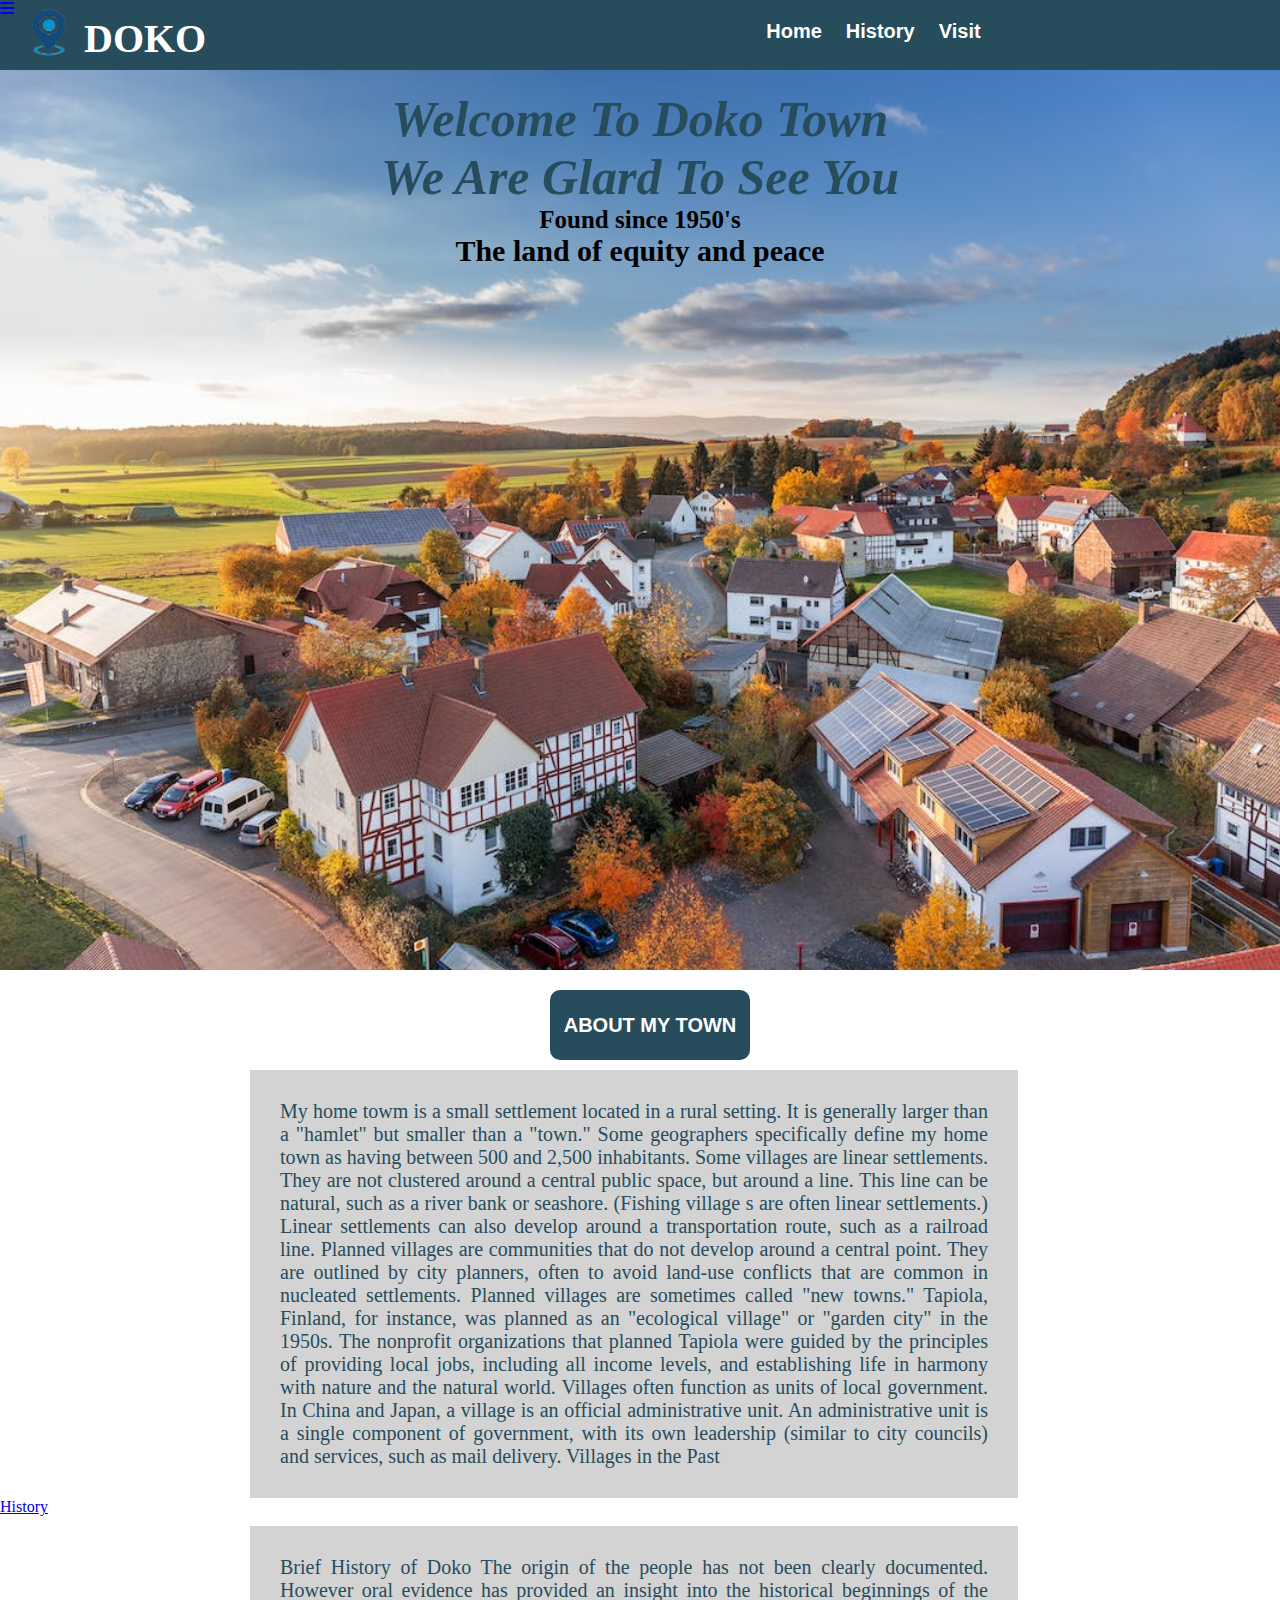
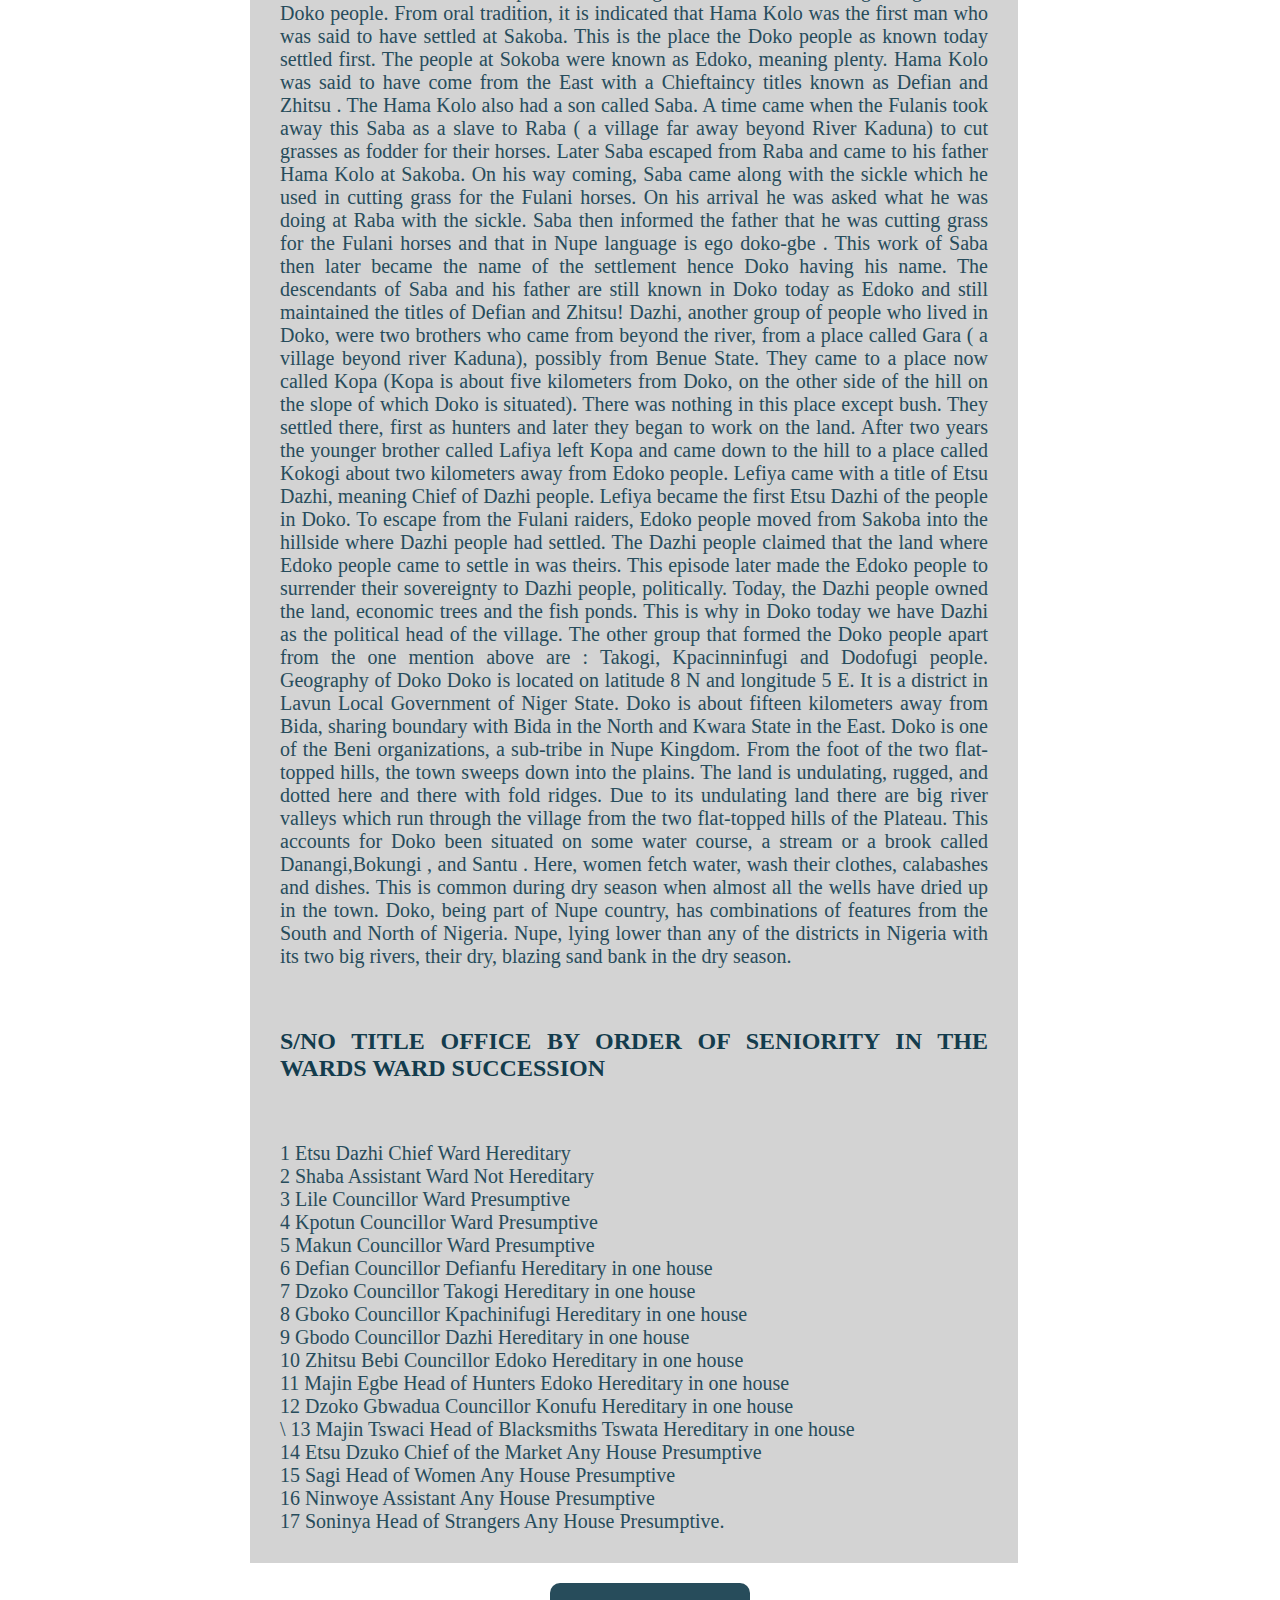
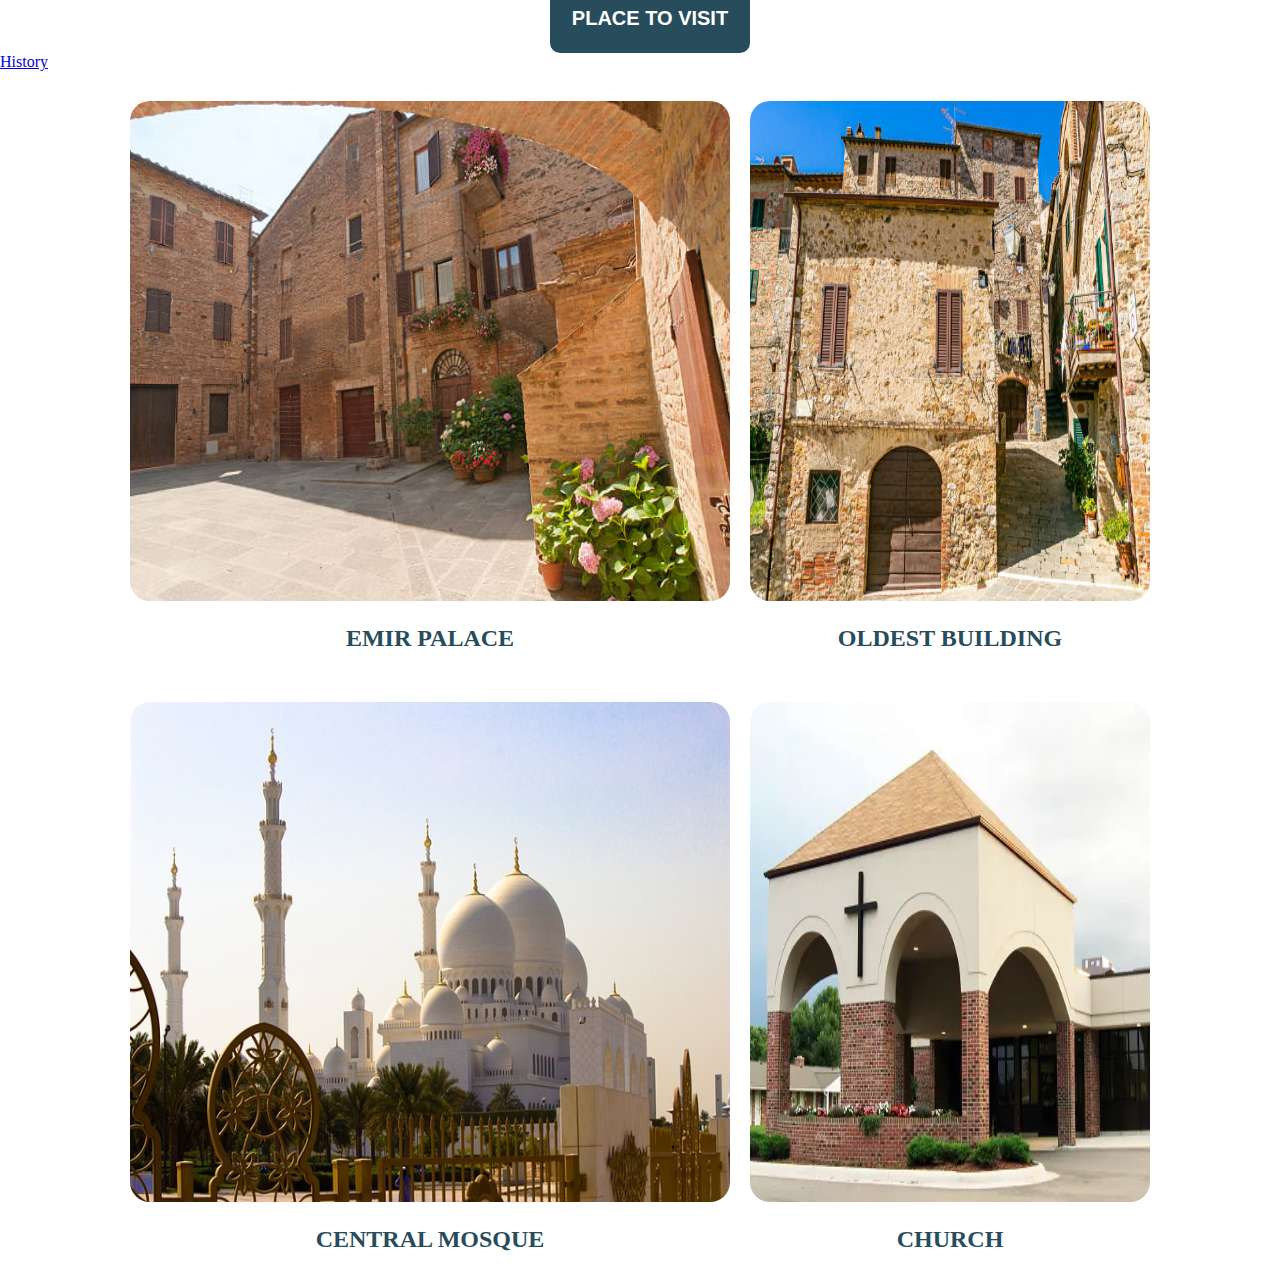
==== index.html @ baadaa21 "second commit" ====
<!DOCTYPE html>
<html lang="en">
<head>
    <meta charset="UTF-8">
    <meta http-equiv="X-UA-Compatible" content="IE=edge">
    <meta name="viewport" content="width=device-width, initial-scale=1.0">
    <title>ASSIGNMENT 315</title>
    <link rel="stylesheet" href="./css/all.min.css">
    <link rel="stylesheet" href="./css/style.css">
    <link rel="stylesheet" href="./webfonts/">
</head>
<body>
        <nav class="nav"> 
          <div class="location">
            <a href="./nav.html"><i  class="fa fa-bars"></i></a>
           <img src="./image/location-removebg-preview.png" alt="">
           <h1>DOKO</h1>
      </div>
          
          <div class="navLinks">
           <ul>
               <li><a class="active" href="index.html">Home</a></li>
               <li><a href="history.html">History</a></li>
               <li><a href="visit.html">Visit</a></li>
              
             </ul>
           </div> 
       </nav>
      
       <div class="bg">
        <h1>Welcome To Doko Town <br>
          We Are Glard To See You
        </h1>
        <p>Found since 1950's</p>
        <h3> The land of equity and peace</h3>
       </div>
       <div class="btn">
        <a href="history.html"><button>ABOUT MY TOWN</button></a>
       </div>

       <div class="about">
        <p>
          My home towm is a small settlement located in a rural setting.
           It is generally larger than a "hamlet" but smaller than a "town." 
           Some geographers specifically define my home town as having between 500 and 2,500 inhabitants.



Some villages are linear settlements. They are not clustered around a central public space,
 but around a line. This line can be natural, such as a river bank or seashore. (Fishing village
 s are often linear settlements.) Linear settlements can also develop around a transportation route,
  such as a railroad line.

Planned villages are communities that do not develop around a central point. They are outlined 
by city planners, often to avoid land-use conflicts that are common in nucleated settlements.

Planned villages are sometimes called "new towns." Tapiola, Finland, for instance, was planned as an "ecological village" or "garden city" in the 1950s. The nonprofit organizations that planned Tapiola were guided by the principles of providing local jobs, including all income levels, and establishing life in harmony with nature and the natural world.

Villages often function as units of local government. In China and Japan, a village is an official administrative unit. An administrative unit is a single component of government, with its own leadership (similar to city councils) and services, such as mail delivery.

Villages in the Past

        </p>

       </div>

       <!-- -------------------history-------------------------- -->
       <li><a class="active" href="history.html">History</a></li>
       <div class="about">
        <p>
         Brief History of Doko
 The origin of the people has not been
 clearly documented. However oral
 evidence has provided an insight into the
 historical beginnings of the Doko people.
 From oral tradition, it is indicated that
 Hama Kolo was the first man who was
 said to have settled at Sakoba. This is the
 place the Doko people as known today
 settled first. The people at Sokoba were
 known as Edoko, meaning plenty.
 Hama Kolo was said to have come from
 the East with a Chieftaincy titles known as
 Defian and Zhitsu . The Hama Kolo also
 had a son called Saba. A time came when
 the Fulanis took away this Saba as a slave
 to Raba ( a village far away beyond River
 Kaduna) to cut grasses as fodder for their
 horses. Later Saba escaped from Raba
 and came to his father Hama Kolo at
 Sakoba. On his way coming, Saba came
 along with the sickle which he used in
 cutting grass for the Fulani horses.
 On his arrival he was asked what he was
 doing at Raba with the sickle. Saba then
 informed the father that he was cutting
 grass for the Fulani horses and that in
 Nupe language is ego doko-gbe . This work
 of Saba then later became the name of the
 settlement hence Doko having his name.
 The descendants of Saba and his father
 are still known in Doko today as Edoko and
 still maintained the titles of Defian and
 Zhitsu!
 Dazhi, another group of people who lived in
 Doko, were two brothers who came from
 beyond the river, from a place called Gara
 ( a village beyond river Kaduna), possibly
 from Benue State. They came to a place
 now called Kopa (Kopa is about five
 kilometers from Doko, on the other side of
 the hill on the slope of which Doko is
 situated). There was nothing in this place
 except bush. They settled there, first as
 hunters and later they began to work on
 the land. After two years the younger
 brother called Lafiya left Kopa and came
 down to the hill to a place called Kokogi
 about two kilometers away from Edoko
 people. Lefiya came with a title of Etsu
 Dazhi, meaning Chief of Dazhi people.
 Lefiya became the first Etsu Dazhi of the
 people in Doko.
 To escape from the Fulani raiders, Edoko
 people moved from Sakoba into the hillside
 where Dazhi people had settled. The Dazhi
 people claimed that the land where Edoko
 people came to settle in was theirs. This
 episode later made the Edoko people to
 surrender their sovereignty to Dazhi
 people, politically. Today, the Dazhi
 people owned the land, economic trees
 and the fish ponds. This is why in Doko
 today we have Dazhi as the political head
 of the village. The other group that formed
 the Doko people apart from the one
 mention above are : Takogi, Kpacinninfugi
 and Dodofugi people. Geography of Doko
 Doko is located on latitude 8 N and
 longitude 5 E. It is a district in Lavun
 Local Government of Niger State. Doko is
 about fifteen kilometers away from Bida,
 sharing boundary with Bida in the North
 and Kwara State in the East.
 Doko is one of the Beni organizations, a
 sub-tribe in Nupe Kingdom. From the foot
 of the two flat-topped hills, the town
 sweeps down into the plains. The land is
 undulating, rugged, and dotted here and
 there with fold ridges. Due to its
 undulating land there are big river valleys
 which run through the village from the two
 flat-topped hills of the Plateau. This
 accounts for Doko been situated on some
 water course, a stream or a brook called
 Danangi,Bokungi , and Santu . Here, women
 fetch water, wash their clothes,
 calabashes and dishes. This is common
 during dry season when almost all the
 wells have dried up in the town.
 Doko, being part of Nupe country, has
 combinations of features from the South
 and North of Nigeria. Nupe, lying lower
 than any of the districts in Nigeria with its
 two big rivers, their dry, blazing sand bank
 in the dry season.
 </p>
 
 <h2 style="color:#133c4d ; text-align: center; padding: 30px; text-align: justify;">
   S/NO TITLE OFFICE BY ORDER OF
 SENIORITY IN THE WARDS
 WARD SUCCESSION </h2>
 <p>
 1 Etsu Dazhi Chief Ward Hereditary <br>
 2 Shaba Assistant Ward Not Hereditary <br>
 3 Lile Councillor Ward Presumptive <br>
 4 Kpotun Councillor Ward Presumptive <br>
 5 Makun Councillor Ward Presumptive <br>
 6 Defian Councillor Defianfu Hereditary in one
 house <br>
 7 Dzoko Councillor Takogi Hereditary in one
 house <br>
 8 Gboko Councillor Kpachinifugi Hereditary in one
 house <br>
 9 Gbodo Councillor Dazhi Hereditary in one house <br>
 10 Zhitsu Bebi Councillor Edoko Hereditary in one
 house <br>
 11 Majin Egbe Head of Hunters Edoko Hereditary
 in one house <br>
 12 Dzoko Gbwadua Councillor Konufu Hereditary in one house <br>\
 13 Majin Tswaci Head of Blacksmiths
 Tswata
 Hereditary in one house <br>
 14 Etsu Dzuko Chief of the Market Any House
 Presumptive <br>
 15 Sagi Head of Women Any House Presumptive <br>
 16 Ninwoye Assistant Any House Presumptive <br>
 17 Soninya Head of Strangers Any House
 Presumptive. <br>
        </p>
       </div>
       <div class="btn">
         <a href="visit.html"><button>PLACE TO VISIT</button></a>
        </div>

        <!-- ------------------visit---------------------- -->
        <li><a class="active" href="visit.html">History</a></li>

        <div class="visit-area">
          <div >
          <img class="left" src="./image/istockphoto-121988058-612x612.jpg" alt="">
          <h2>EMIR PALACE</h2>
        </div>
        <div class="place">
          <img class="right" src="./image/istockphoto-1288444886-612x612.jpg" alt="">
          <h2>OLDEST BUILDING</h2>
        </div>
         </div>
         <div class="visit-area">
          <div >
          <img  class="left" src="./image/abu-1006336_640.jpg" alt="">
          <h2> CENTRAL MOSQUE</h2>
        </div>
        <div class="place">
          <img class="right" src="./image/istockphoto-464712718-170667a (1).webp" alt="">
          <h2>CHURCH</h2>
         </div>
      
    
</body>
</html>
---- css/style.css ----
*{
    padding: 0px;
    margin: 0px;
}
.location h1{
    padding-top:15px;
    color: white;
    padding-left: -5px;
    font-size: 40px;
}
.location{
    display: flex;
}
.location img{
    width: 70px;
    height: 70px;
   /* margin-top:-17px; */

}
nav{
    display: flex; 
    background-color: #274C5B;  
}
.navLinks ul{
    color:  white;
    list-style-type: none;
    overflow: hidden;
    text-decoration: none;
    margin-left: 520px;
    margin-top: 20px;
    padding-left: 30px;
    
}
.navLinks ul li a {
   text-decoration: none;
    color: white;
    font-size: 20px;
    font-weight: bold;
    font-family: 'Roboto', sans-serif;
}
nav .navLinks ul li  {
    margin: 0 10px;
    display: inline-block;
     
 }
 .bg{
    background-image: url(../image/pexels-photo-280221.jpeg);
    width: 100%;
	height:100vh;
	background-size: cover;
    background-repeat: no-repeat;
	background-position: center;
    margin-top: 0px;
}
.btn button{
    background-color:#274C5B ;
    color: white;
    margin-left: 550px;
    margin-top: 20px;
    height: 70px;
    width: 200px;
    border-radius: 10px;
    padding: 10px;
    border: none;
    font-weight: bold;
    font-size: 20px;
}
.bg p{
    text-align: center;
    font-size: 25px;
    font-weight: bold;
}
.bg h1{
    text-align: center;
    padding-top:20px;
    color: #274C5B;
    font-size: 50px;
    font-weight: bold;
    font-style: italic;
}
.bg h3{
    text-align: center;
    /* padding-top:100px; */
    color: black;
    font-size: 30px;
    font-weight: bold;  
}
.about{
    width: 60%;
    margin: 10px 0px 0px 250px;
    background-color: lightgrey;
}
.about p{
    text-align: center;
    text-align: justify;
    padding-top: 50px;
    color: #274C5B;
    font-size: 20px;
    padding: 30px;
}
.visit-area{
    display: flex;
    padding: 30px 0px 20px 130px;
}
.place{
    margin-left: 20px;
}
/* #church{
    width: 580px;
    height: 430px;
} */
.visit-area h2{
    color: #274C5B;
    text-align: center;
    margin-top: 20px;
}
.visit-area img{
    border-radius: 20px;
}
.left{
    width: 600px;
    height: 500px;
}
.right{
    width: 400px;
    height: 500px;
}
@media screen  and (min-width:270px) and (max-width:1000px){
    nav .fa{
        font-size: 25px;
        color:   white;
        display: block;
        margin-top: 15px;
        margin-left: 5px;
        text-align: right;
    }

    .location a {
        text-decoration: none;
    }
    .nav{
        display: flex;
        justify-content: space-between;
    }
    .mobile-nav{
        display: block;
    }
    .mobile-nav .location img{ 
    width: 200px;
  
    }
    .mobile-nav .location h1{
        font-size: 20px;
        color: rgb(4, 44, 31);
       
    }
    .mobile-nav.location{
        margin: 10px 20px 0 20px;
    }
    .mobile-nav .location h1{
        color: #225c74;
        font-size: 40px;
        font-family: Arial, Helvetica, sans-serif;
    }
    .navLinks{
        display: none;
    }
   .location{
    display: flex;
    justify-content: space-between;
    /* margin: 0 10px 0 50px; */
    }
    .mobileLinks{
        display: block;
    }
    .location img{
        width: 70%;
        margin-left: 160px;
      
    }
   
.mobileLinks {
    display: block;
}

.mobileLinks {
    display: none;
}
.mobileLinks  {
    text-align: center;
    width: 100%;
    height: 100vh;
    background-color: #225c74;
    padding-top: 50px;
}
   
    .visit-area h2{
        color: #274C5B;
        text-align: left;
        margin-top: 20px;
    }

    .visit-area{
        margin-left: 5px;
       flex-direction: column;
        padding: 30px 0px 20px 35px;
    }
    .place{
        margin-left: 0px;
    }
    .left{
        width: 300px;
        height: 300px;
    }
    .right{
        width: 300px;
        height:300px;
        padding-top: 30px;
    }
    .bg{
        background-image: url(../image/pexels-photo-280221.jpeg);
        width: 100%;
        height:50vh;
        background-size: cover;
        background-repeat: no-repeat;
        background-position: center;
        /* margin-top: -50px; */
    }
    .bg h1{
        text-align: center;
        padding-top:20px;
        color: #274C5B;
        font-size: 30px;
        font-weight: bold;
        font-style: italic;
    }
    .bg h3{
        text-align: center;
        /* padding-top:100px; */
        color: black;
        font-size: 25px;
        font-weight: bold;  
    }
    .about p{
        padding-top: 10px;
        color: #274C5B;
        font-size: 15px;
        padding: 30px;
    }
    .btn button{
        background-color:#274C5B ;
        color: white;
        margin-left: 100px;
        margin-top: 20px;
        height: 70px;
        width: 200px;
        border-radius: 10px;
        padding: 10px;
        border: none;
        font-weight: bold;
        font-size: 20px;
    }
    .about{
        width: 90%;
        margin: 10px 0px 0px 20px;
        background-color: lightgrey;
    }
    /* .right h2{
        padding-top: 20px;
    } */
}
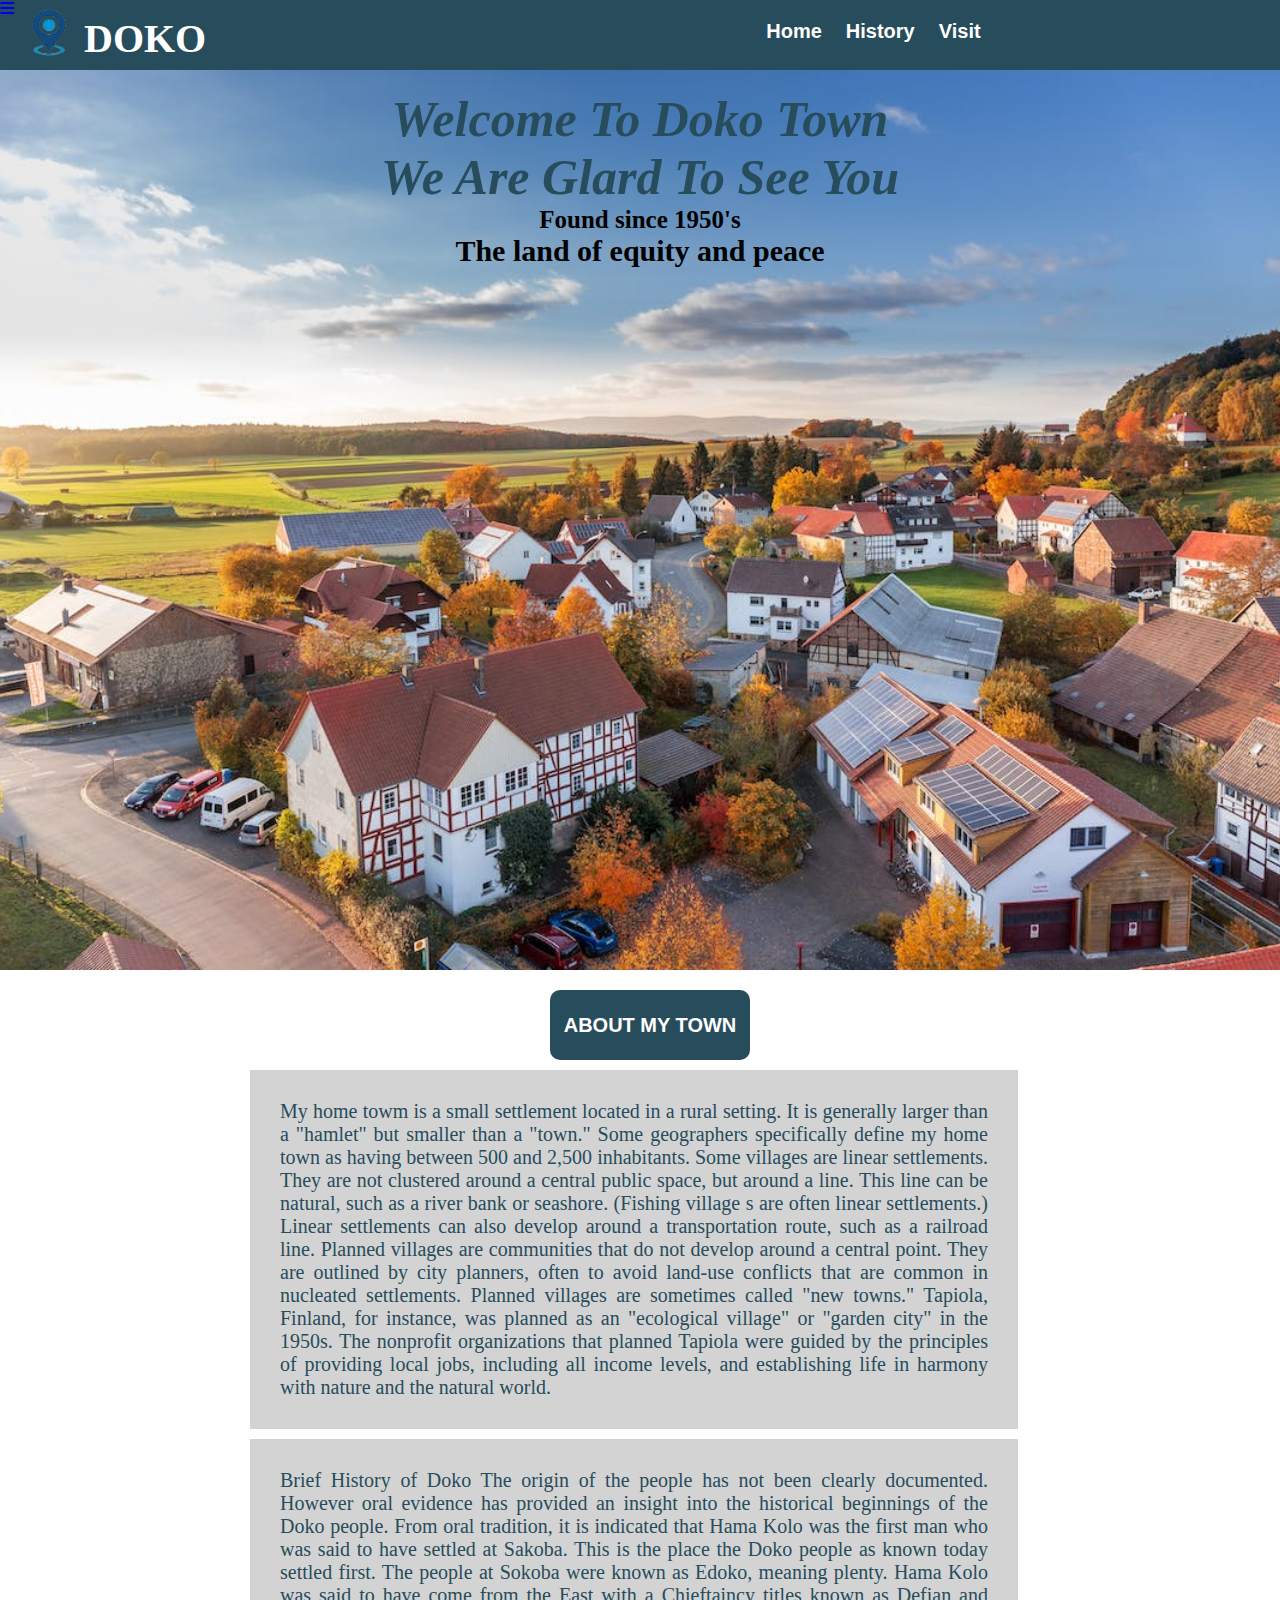
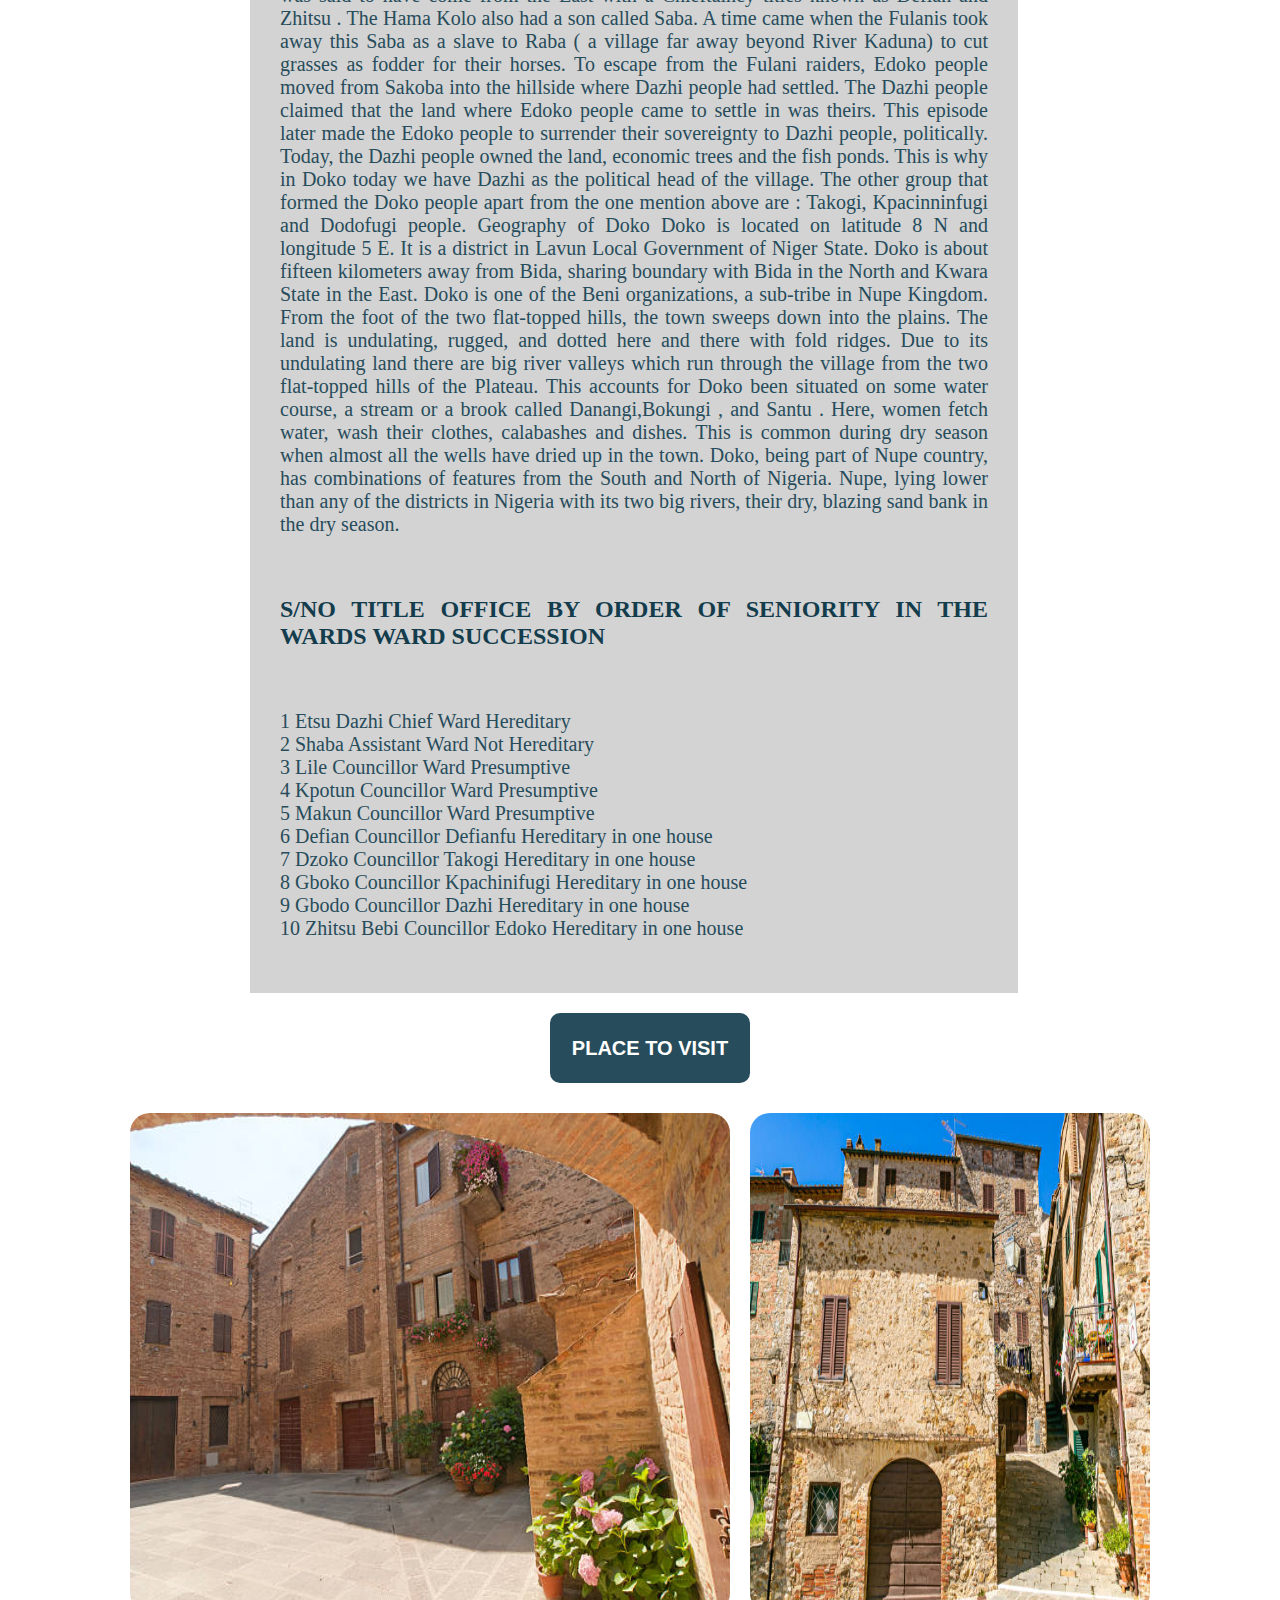
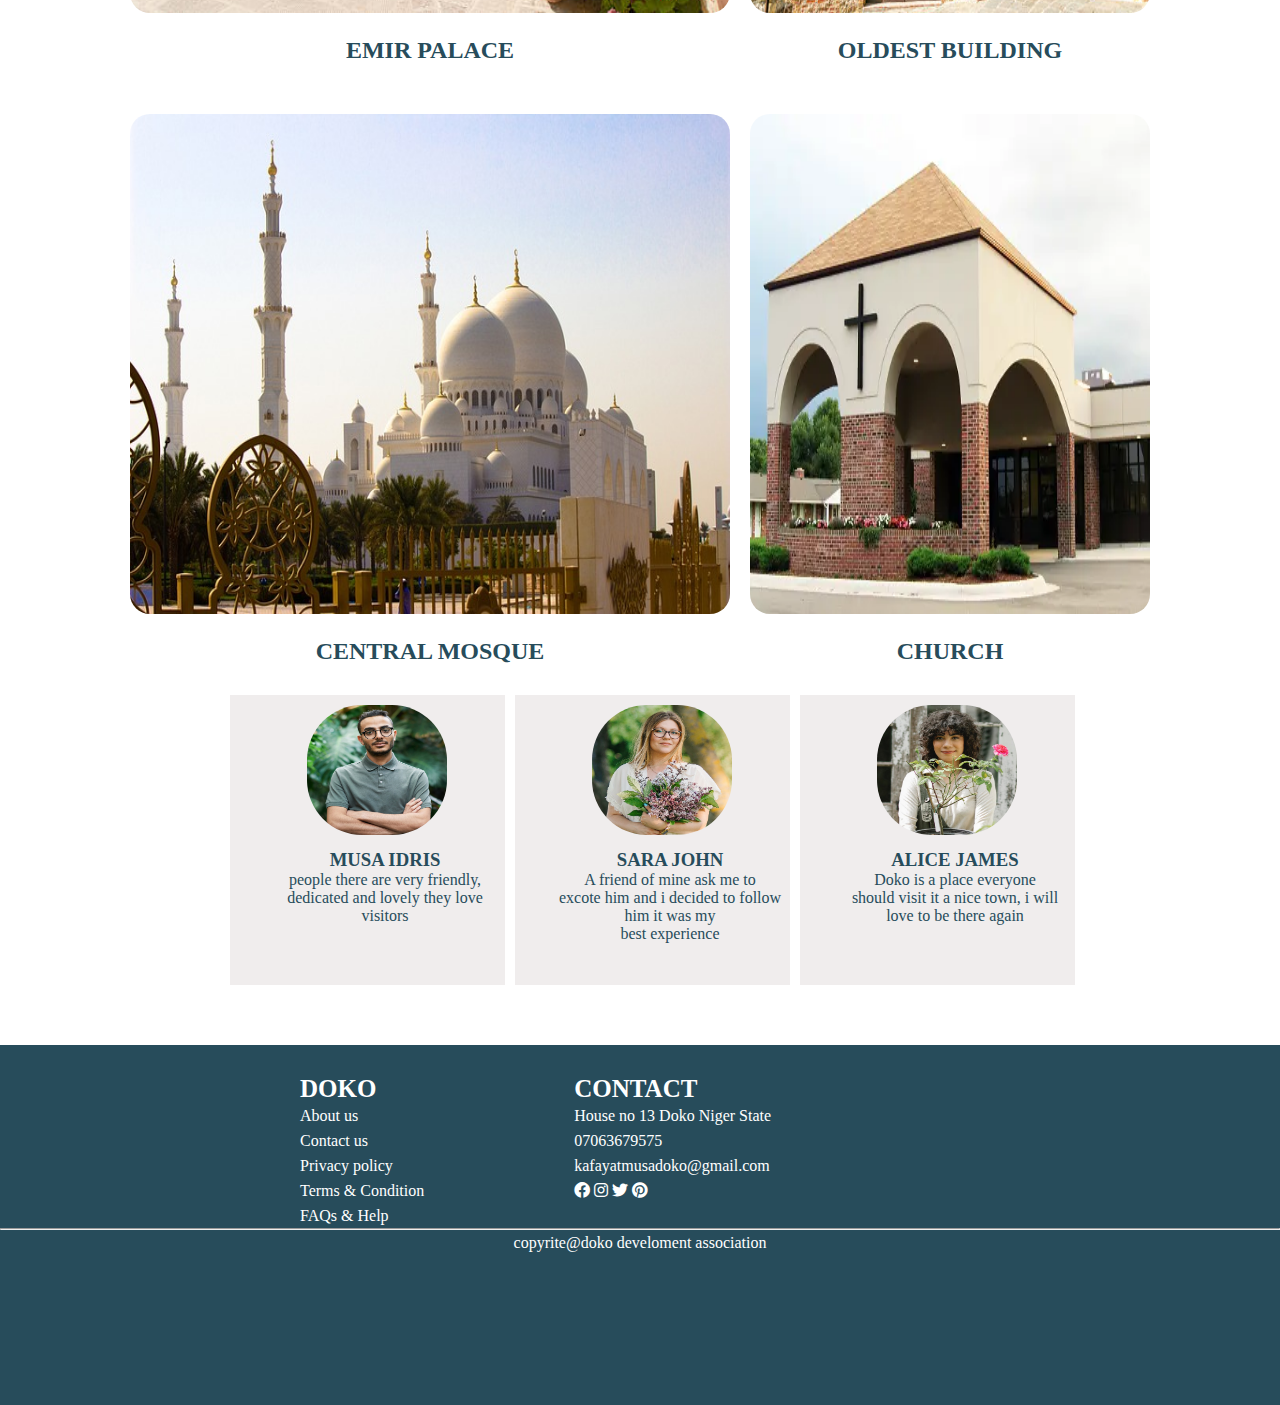
==== commit 3ed351a3: "updated" ====
--- a/index.html
+++ b/index.html
@@ -12,7 +12,7 @@
 <body>
         <nav class="nav"> 
           <div class="location">
-            <a href="./nav.html"><i  class="fa fa-bars"></i></a>
+            <a href="./nav.html"><i class="fa fa-bars"></i></a>
            <img src="./image/location-removebg-preview.png" alt="">
            <h1>DOKO</h1>
       </div>
@@ -35,7 +35,7 @@
         <h3> The land of equity and peace</h3>
        </div>
        <div class="btn">
-        <a href="history.html"><button>ABOUT MY TOWN</button></a>
+        <button> <a href="history.html">ABOUT MY TOWN</a></button>
        </div>
 
        <div class="about">
@@ -54,18 +54,19 @@
 Planned villages are communities that do not develop around a central point. They are outlined 
 by city planners, often to avoid land-use conflicts that are common in nucleated settlements.
 
-Planned villages are sometimes called "new towns." Tapiola, Finland, for instance, was planned as an "ecological village" or "garden city" in the 1950s. The nonprofit organizations that planned Tapiola were guided by the principles of providing local jobs, including all income levels, and establishing life in harmony with nature and the natural world.
-
-Villages often function as units of local government. In China and Japan, a village is an official administrative unit. An administrative unit is a single component of government, with its own leadership (similar to city councils) and services, such as mail delivery.
-
-Villages in the Past
+Planned villages are sometimes called "new towns." Tapiola,
+ Finland, for instance, was planned as an 
+"ecological village" or "garden city" in the 1950s. The nonprofit
+ organizations that planned Tapiola
+ were guided by the principles of providing local jobs, including all income levels, and establishing life 
+ in harmony with nature and the natural world.
 
         </p>
 
        </div>
 
        <!-- -------------------history-------------------------- -->
-       <li><a class="active" href="history.html">History</a></li>
+     
        <div class="about">
         <p>
          Brief History of Doko
@@ -86,41 +87,7 @@
  the Fulanis took away this Saba as a slave
  to Raba ( a village far away beyond River
  Kaduna) to cut grasses as fodder for their
- horses. Later Saba escaped from Raba
- and came to his father Hama Kolo at
- Sakoba. On his way coming, Saba came
- along with the sickle which he used in
- cutting grass for the Fulani horses.
- On his arrival he was asked what he was
- doing at Raba with the sickle. Saba then
- informed the father that he was cutting
- grass for the Fulani horses and that in
- Nupe language is ego doko-gbe . This work
- of Saba then later became the name of the
- settlement hence Doko having his name.
- The descendants of Saba and his father
- are still known in Doko today as Edoko and
- still maintained the titles of Defian and
- Zhitsu!
- Dazhi, another group of people who lived in
- Doko, were two brothers who came from
- beyond the river, from a place called Gara
- ( a village beyond river Kaduna), possibly
- from Benue State. They came to a place
- now called Kopa (Kopa is about five
- kilometers from Doko, on the other side of
- the hill on the slope of which Doko is
- situated). There was nothing in this place
- except bush. They settled there, first as
- hunters and later they began to work on
- the land. After two years the younger
- brother called Lafiya left Kopa and came
- down to the hill to a place called Kokogi
- about two kilometers away from Edoko
- people. Lefiya came with a title of Etsu
- Dazhi, meaning Chief of Dazhi people.
- Lefiya became the first Etsu Dazhi of the
- people in Doko.
+ horses.
  To escape from the Fulani raiders, Edoko
  people moved from Sakoba into the hillside
  where Dazhi people had settled. The Dazhi
@@ -166,7 +133,7 @@
  in the dry season.
  </p>
  
- <h2 style="color:#133c4d ; text-align: center; padding: 30px; text-align: justify;">
+ <h2 class="list">
    S/NO TITLE OFFICE BY ORDER OF
  SENIORITY IN THE WARDS
  WARD SUCCESSION </h2>
@@ -185,26 +152,14 @@
  9 Gbodo Councillor Dazhi Hereditary in one house <br>
  10 Zhitsu Bebi Councillor Edoko Hereditary in one
  house <br>
- 11 Majin Egbe Head of Hunters Edoko Hereditary
- in one house <br>
- 12 Dzoko Gbwadua Councillor Konufu Hereditary in one house <br>\
- 13 Majin Tswaci Head of Blacksmiths
- Tswata
- Hereditary in one house <br>
- 14 Etsu Dzuko Chief of the Market Any House
- Presumptive <br>
- 15 Sagi Head of Women Any House Presumptive <br>
- 16 Ninwoye Assistant Any House Presumptive <br>
- 17 Soninya Head of Strangers Any House
- Presumptive. <br>
+<br>
         </p>
        </div>
        <div class="btn">
-         <a href="visit.html"><button>PLACE TO VISIT</button></a>
+        <button> <a href="visit.html">PLACE TO VISIT</a></button>
         </div>
 
         <!-- ------------------visit---------------------- -->
-        <li><a class="active" href="visit.html">History</a></li>
 
         <div class="visit-area">
           <div >
@@ -225,6 +180,74 @@
           <img class="right" src="./image/istockphoto-464712718-170667a (1).webp" alt="">
           <h2>CHURCH</h2>
          </div>
+         </div>
+
+          <div class="testimonial">
+        <div class="comment">
+          <img src="./image/Photo (9).jpg" alt="">
+          <h3>MUSA IDRIS</h3>
+          <P>
+           people there are very friendly,  <br>dedicated
+           and lovely they love <br> visitors
+          </P>
+      </div>
+      
+        <div class="comment1">
+          <img src="./image/Photo (10).jpg" alt="">
+          <h3>SARA JOHN</h3>
+          <P>
+           A friend of mine ask me to <br> excote him
+           and i decided to follow him  it was my <br> best experience 
+          </P>
+      </div>
+      
+        <div class="comment2">
+          <img src="./image/Photo (20).jpg" alt="">
+          <h3>ALICE JAMES</h3>
+          <P>
+            Doko is a place everyone <br>
+             should visit it a nice town, i will love to be there again 
+          </P>
+        </div>
+       </div>
+
+       <footer>
+        <div class="footer-flex">
+          <div class="condition">
+          <h3>DOKO</h3>
+          <P>
+            About us <br>
+            Contact us <br>
+            Privacy policy <br>
+            Terms & Condition <br>
+            FAQs & Help
+          </P>
+        </div>
+        <div class="contact">
+          <h3>CONTACT</h3>
+          <P>
+            House no 13 Doko Niger State <br>
+            07063679575 <br>
+            kafayatmusadoko@gmail.com <br>
+            <i class="fa-brands fa-facebook"></i>
+            <i class="fa-brands fa-instagram"></i>
+            <i class="fa-brands fa-twitter"></i>
+            <i class="fa-brands fa-pinterest"></i>
+          </P>
+        </div>
+
+        </div>
+        <hr>
+        <div class="copyrite">
+          <p>copyrite@doko develoment association</p>
+
+        </div>
+
+       </footer>
+
+
+
+         
       
     
 </body>
--- a/css/style.css
+++ b/css/style.css
@@ -44,6 +44,9 @@
     display: inline-block;
      
  }
+ /* .location a{
+    display: none;
+ } */
  .bg{
     background-image: url(../image/pexels-photo-280221.jpeg);
     width: 100%;
@@ -52,6 +55,10 @@
     background-repeat: no-repeat;
 	background-position: center;
     margin-top: 0px;
+}
+.btn button a{
+    color: white;
+    text-decoration: none;
 }
 .btn button{
     background-color:#274C5B ;
@@ -99,6 +106,12 @@
     font-size: 20px;
     padding: 30px;
 }
+.list{
+color:#133c4d;
+ text-align: center;
+  padding: 30px;
+   text-align: justify;
+}
 .visit-area{
     display: flex;
     padding: 30px 0px 20px 130px;
@@ -126,6 +139,87 @@
     width: 400px;
     height: 500px;
 }
+.testimonial{
+    display: flex;
+}
+.testimonial img{
+    width: 140px;
+    height: 130px;
+    margin-left: 37px;
+    border-radius: 55px;
+}
+.testimonial p{
+    text-align: center;
+    color: #274C5B;
+}
+/* .test-bg{
+    height: 300px;
+    width: 200px; 
+    padding-left: 450px;
+} */
+.comment{
+    height: 270px;
+    width: 230px;
+    background-color: rgb(240, 237, 237);
+    margin: 10px 0px 60px 230px;
+    padding: 10px 5px 10px 40px;
+}
+.comment1{
+    height: 270px;
+    width: 230px;
+    background-color: rgb(240, 237, 237);
+    margin: 10px 0px 60px 10px;
+    padding: 10px 5px 10px 40px;
+}
+.comment2{
+    height: 270px;
+    width: 230px;
+    background-color: rgb(240, 237, 237);
+    margin: 10px 0px 60px 10px;
+    padding: 10px 5px 10px 40px;
+}
+.testimonial h3{
+    text-align: center;
+    color: #274C5B;
+    padding-top: 10px;
+}
+footer{
+    background-color: #274C5B;
+    width: 100%;
+    height: 40vh;
+}
+footer h3{
+    color: white;
+    font-weight: bold;
+    font-size: 25px;
+}
+footer p{
+    color: white;
+    line-height: 25px;
+}
+.footer-flex{
+    display: flex;
+    margin-left: 300px;
+}
+.condition{
+    margin: 30px 0 0 0;
+}
+.contact{
+    margin:30px 0 0 150px;
+}
+.copyrite p{
+    text-align: center;
+}
+/* .comment2{
+    height: 150px;
+    width: 300px;
+    background-color: lightgray;
+    margin: 10px 0px 60px 30px;
+    padding: 10px 5px 10px 35px;
+
+}  */
+
+
 @media screen  and (min-width:270px) and (max-width:1000px){
     nav .fa{
         font-size: 25px;
@@ -136,9 +230,9 @@
         text-align: right;
     }
 
-    .location a {
+    /* .location a {
         text-decoration: none;
-    }
+    } */
     .nav{
         display: flex;
         justify-content: space-between;
@@ -204,7 +298,7 @@
     .visit-area{
         margin-left: 5px;
        flex-direction: column;
-        padding: 30px 0px 20px 35px;
+        padding: 30px 0px 20px 40px;
     }
     .place{
         margin-left: 0px;
@@ -221,7 +315,7 @@
     .bg{
         background-image: url(../image/pexels-photo-280221.jpeg);
         width: 100%;
-        height:50vh;
+        height:30vh;
         background-size: cover;
         background-repeat: no-repeat;
         background-position: center;
@@ -242,10 +336,17 @@
         font-size: 25px;
         font-weight: bold;  
     }
+    .list{
+        color:#133c4d;
+         text-align: center;
+         font-size: 15px;
+          padding: 10px 10 0px 30px;
+           text-align: justify;
+        }
     .about p{
         padding-top: 10px;
         color: #274C5B;
-        font-size: 15px;
+        font-size: 13px;
         padding: 30px;
     }
     .btn button{
@@ -266,6 +367,71 @@
         margin: 10px 0px 0px 20px;
         background-color: lightgrey;
     }
+    .testimonial{
+        flex-direction: column;
+    }
+    .testimonial img{
+        width: 140px;
+        height: 130px;
+        margin-left: 37px;
+        border-radius: 55px;
+    }
+    .testimonial p{
+        text-align: center;
+        color: #274C5B;
+    }
+    .comment{
+        height: 270px;
+        width: 230px;
+        background-color: rgb(240, 237, 237);
+        margin: 10px 0px 30px 50px;
+        padding: 10px 5px 10px 40px;
+    }
+    .comment1{
+        height: 270px;
+        width: 230px;
+        background-color: rgb(240, 237, 237);
+        margin: 10px 0px 30px 50px;
+        padding: 10px 5px 10px 40px;
+    }
+    .comment2{
+        height: 270px;
+        width: 230px;
+        background-color: rgb(240, 237, 237);
+        margin: 10px 0px 30px 50px;
+        padding: 10px 5px 10px 40px;
+    }
+    .testimonial h3{
+        text-align: center;
+        color: #274C5B;
+        padding-top: 10px;
+    }
+    footer{
+        background-color: #274C5B;
+        width: 100%;
+        height: 40vh;
+        margin-top: 10px;
+    }
+    footer h3{
+        color: white;
+    }
+    footer p{
+        color: white;
+        line-height: 25px;
+    }
+    .footer-flex{
+       flex-direction: column;
+        margin-left: 30px;
+    }
+    .condition{
+        margin: 30px 0 0 5px;
+    }
+    .contact{
+        margin:30px 0 0 5px;
+    }
+    .copyrite p{
+        text-align: center;
+    }
     /* .right h2{
         padding-top: 20px;
     } */
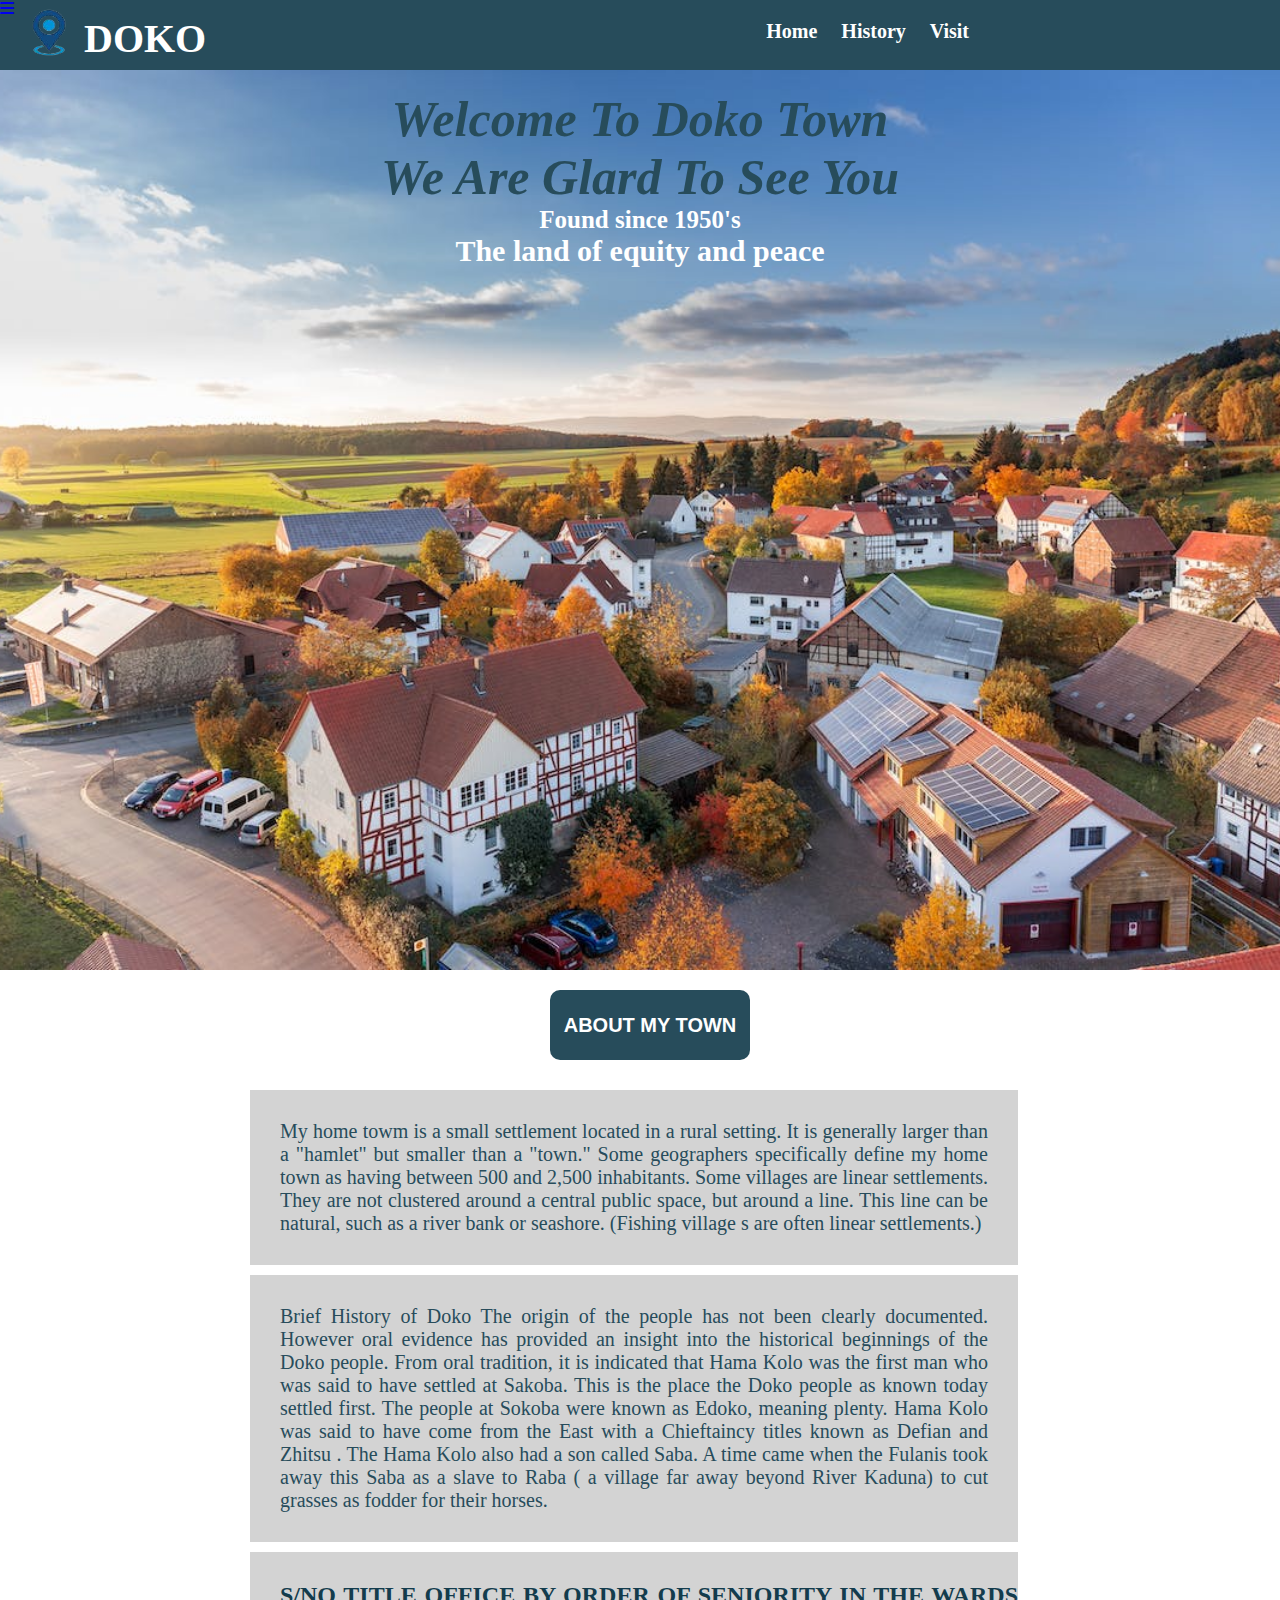
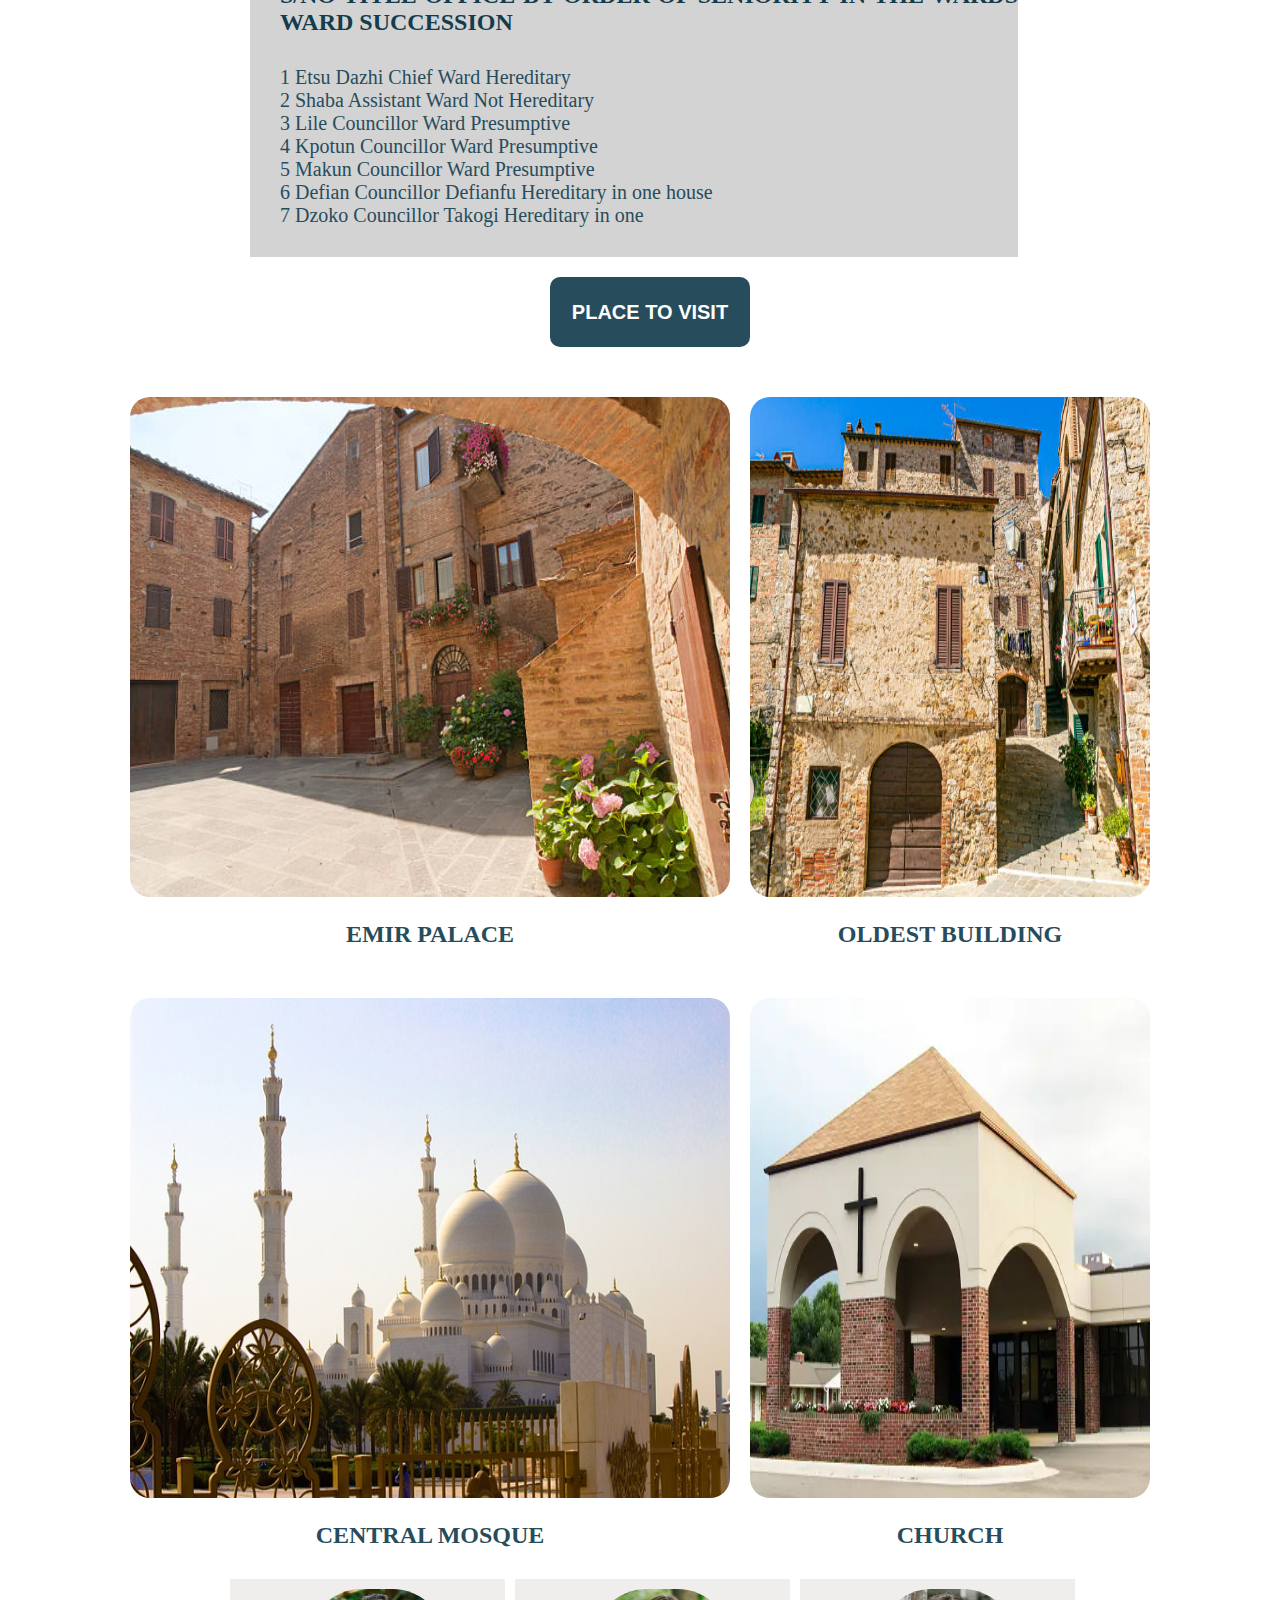
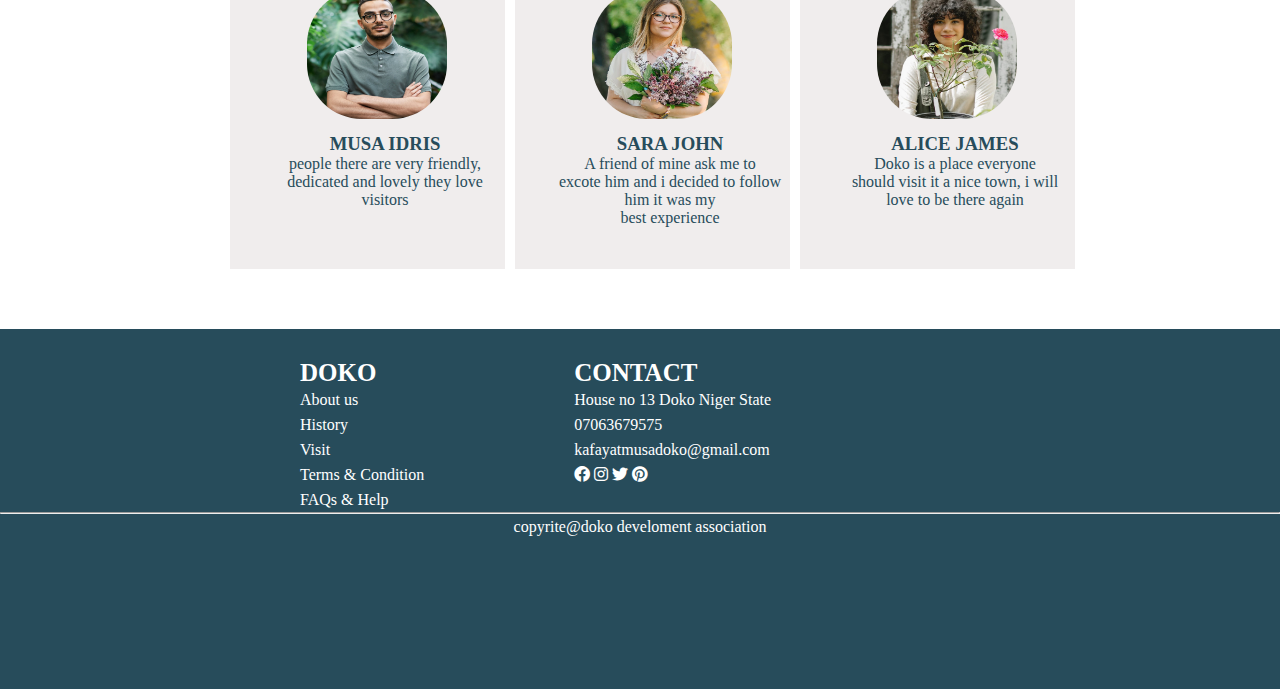
==== commit 4dbfe550: "updated" ====
--- a/index.html
+++ b/index.html
@@ -48,18 +48,8 @@
 
 Some villages are linear settlements. They are not clustered around a central public space,
  but around a line. This line can be natural, such as a river bank or seashore. (Fishing village
- s are often linear settlements.) Linear settlements can also develop around a transportation route,
-  such as a railroad line.
-
-Planned villages are communities that do not develop around a central point. They are outlined 
-by city planners, often to avoid land-use conflicts that are common in nucleated settlements.
-
-Planned villages are sometimes called "new towns." Tapiola,
- Finland, for instance, was planned as an 
-"ecological village" or "garden city" in the 1950s. The nonprofit
- organizations that planned Tapiola
- were guided by the principles of providing local jobs, including all income levels, and establishing life 
- in harmony with nature and the natural world.
+ s are often linear settlements.)
+ 
 
         </p>
 
@@ -88,50 +78,9 @@
  to Raba ( a village far away beyond River
  Kaduna) to cut grasses as fodder for their
  horses.
- To escape from the Fulani raiders, Edoko
- people moved from Sakoba into the hillside
- where Dazhi people had settled. The Dazhi
- people claimed that the land where Edoko
- people came to settle in was theirs. This
- episode later made the Edoko people to
- surrender their sovereignty to Dazhi
- people, politically. Today, the Dazhi
- people owned the land, economic trees
- and the fish ponds. This is why in Doko
- today we have Dazhi as the political head
- of the village. The other group that formed
- the Doko people apart from the one
- mention above are : Takogi, Kpacinninfugi
- and Dodofugi people. Geography of Doko
- Doko is located on latitude 8 N and
- longitude 5 E. It is a district in Lavun
- Local Government of Niger State. Doko is
- about fifteen kilometers away from Bida,
- sharing boundary with Bida in the North
- and Kwara State in the East.
- Doko is one of the Beni organizations, a
- sub-tribe in Nupe Kingdom. From the foot
- of the two flat-topped hills, the town
- sweeps down into the plains. The land is
- undulating, rugged, and dotted here and
- there with fold ridges. Due to its
- undulating land there are big river valleys
- which run through the village from the two
- flat-topped hills of the Plateau. This
- accounts for Doko been situated on some
- water course, a stream or a brook called
- Danangi,Bokungi , and Santu . Here, women
- fetch water, wash their clothes,
- calabashes and dishes. This is common
- during dry season when almost all the
- wells have dried up in the town.
- Doko, being part of Nupe country, has
- combinations of features from the South
- and North of Nigeria. Nupe, lying lower
- than any of the districts in Nigeria with its
- two big rivers, their dry, blazing sand bank
- in the dry season.
  </p>
+ </div>
+ <div class="about">
  
  <h2 class="list">
    S/NO TITLE OFFICE BY ORDER OF
@@ -146,12 +95,6 @@
  6 Defian Councillor Defianfu Hereditary in one
  house <br>
  7 Dzoko Councillor Takogi Hereditary in one
- house <br>
- 8 Gboko Councillor Kpachinifugi Hereditary in one
- house <br>
- 9 Gbodo Councillor Dazhi Hereditary in one house <br>
- 10 Zhitsu Bebi Councillor Edoko Hereditary in one
- house <br>
 <br>
         </p>
        </div>
@@ -216,9 +159,9 @@
           <div class="condition">
           <h3>DOKO</h3>
           <P>
-            About us <br>
-            Contact us <br>
-            Privacy policy <br>
+           <a href="./index.html"> About us</a> <br>
+           <a href="./history.html"> History</a> <br>
+           <a href="./visit.html"> Visit</a> <br>
             Terms & Condition <br>
             FAQs & Help
           </P>
--- a/css/style.css
+++ b/css/style.css
@@ -37,7 +37,6 @@
     color: white;
     font-size: 20px;
     font-weight: bold;
-    font-family: 'Roboto', sans-serif;
 }
 nav .navLinks ul li  {
     margin: 0 10px;
@@ -67,6 +66,7 @@
     margin-top: 20px;
     height: 70px;
     width: 200px;
+    margin-bottom: 20px;
     border-radius: 10px;
     padding: 10px;
     border: none;
@@ -77,6 +77,7 @@
     text-align: center;
     font-size: 25px;
     font-weight: bold;
+    color: white;
 }
 .bg h1{
     text-align: center;
@@ -89,7 +90,7 @@
 .bg h3{
     text-align: center;
     /* padding-top:100px; */
-    color: black;
+    color: white;
     font-size: 30px;
     font-weight: bold;  
 }
@@ -109,7 +110,7 @@
 .list{
 color:#133c4d;
  text-align: center;
-  padding: 30px;
+  padding: 30px 0 0 30px;
    text-align: justify;
 }
 .visit-area{
@@ -183,6 +184,12 @@
     color: #274C5B;
     padding-top: 10px;
 }
+ .h1{
+    color: #274C5B;
+    text-align: center;
+    font-style: italic;
+    margin-top: 20px;
+}
 footer{
     background-color: #274C5B;
     width: 100%;
@@ -210,14 +217,10 @@
 .copyrite p{
     text-align: center;
 }
-/* .comment2{
-    height: 150px;
-    width: 300px;
-    background-color: lightgray;
-    margin: 10px 0px 60px 30px;
-    padding: 10px 5px 10px 35px;
-
-}  */
+.footer-flex a{
+    color: white;
+    text-decoration: none;
+}
 
 
 @media screen  and (min-width:270px) and (max-width:1000px){
@@ -332,14 +335,14 @@
     .bg h3{
         text-align: center;
         /* padding-top:100px; */
-        color: black;
+        color: white;
         font-size: 25px;
         font-weight: bold;  
     }
     .list{
         color:#133c4d;
          text-align: center;
-         font-size: 15px;
+         font-size: 12px;
           padding: 10px 10 0px 30px;
            text-align: justify;
         }
@@ -409,7 +412,7 @@
     footer{
         background-color: #274C5B;
         width: 100%;
-        height: 40vh;
+        height: 53vh;
         margin-top: 10px;
     }
     footer h3{
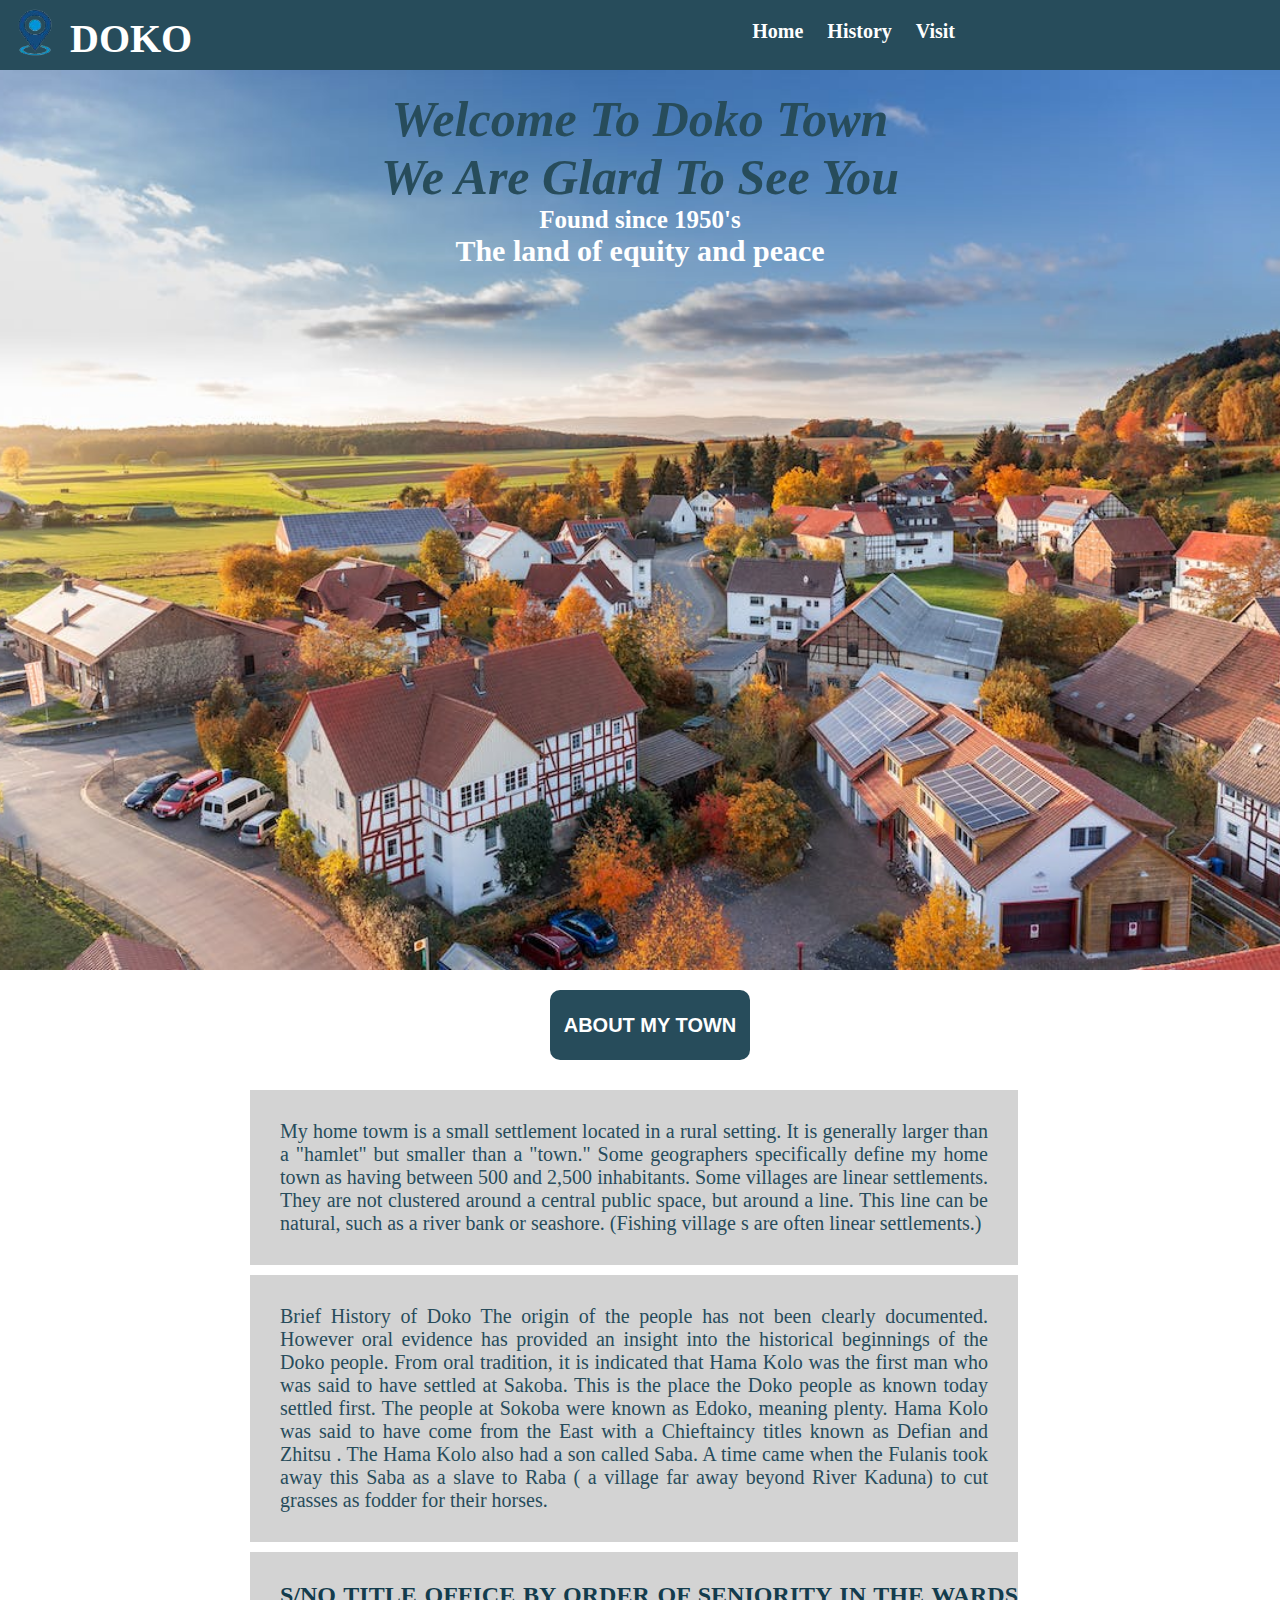
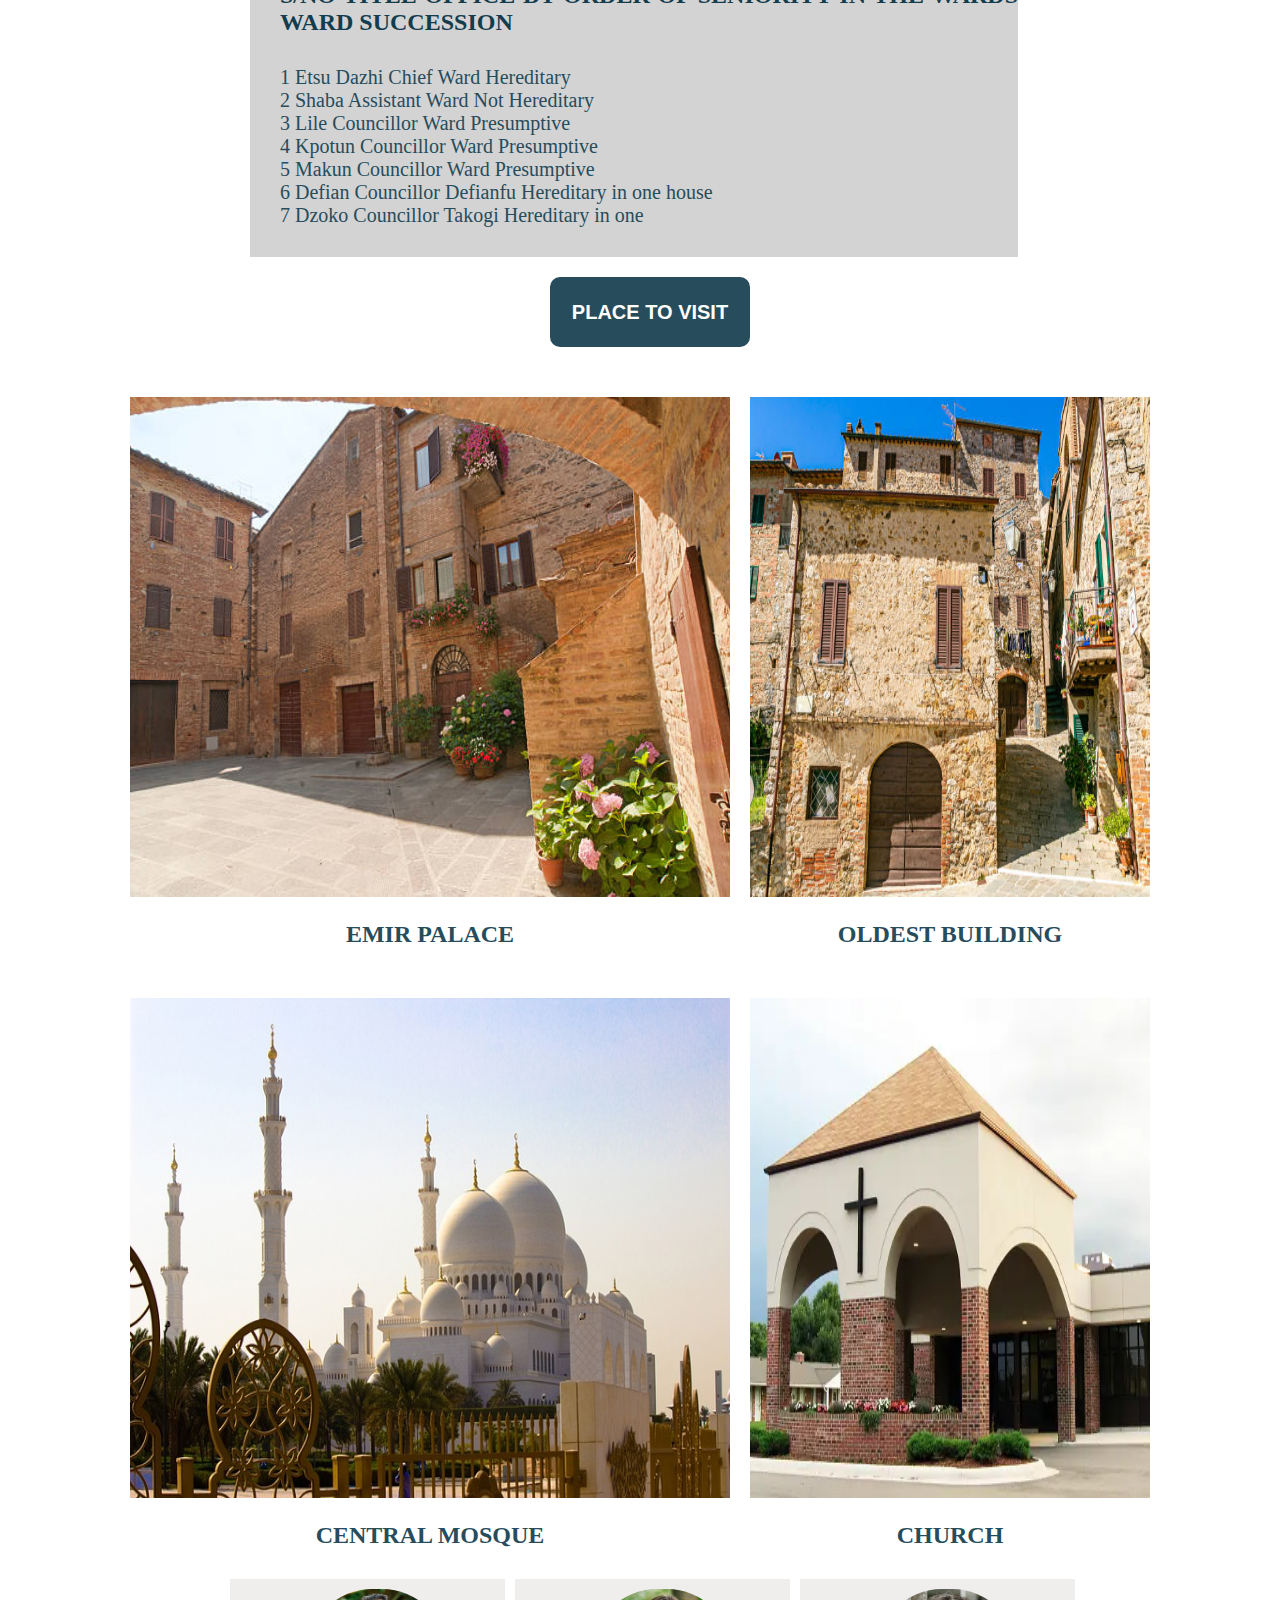
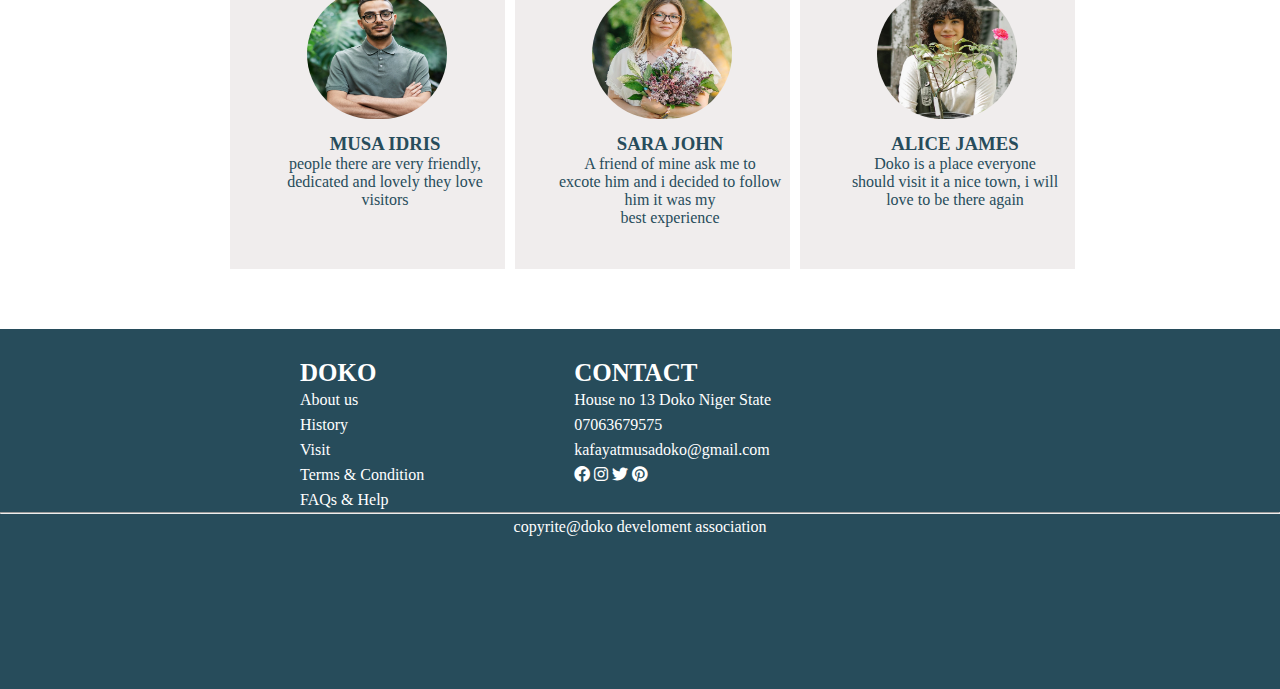
==== commit bfcb45f2: "updated" ====
--- a/index.html
+++ b/index.html
@@ -12,7 +12,7 @@
 <body>
         <nav class="nav"> 
           <div class="location">
-            <a href="./nav.html"><i class="fa fa-bars"></i></a>
+            <a href="./mobile.html"><i class="fa fa-bars"></i></a>
            <img src="./image/location-removebg-preview.png" alt="">
            <h1>DOKO</h1>
       </div>
--- a/css/style.css
+++ b/css/style.css
@@ -43,6 +43,18 @@
     display: inline-block;
      
  }
+ /* .bar-reverse{
+    display: flex;
+} */
+ .mobile-nav ul{
+    text-align:center;
+    width: 100%;
+    height: 100vh;
+    display: block;
+    background-color: #225c74;
+    /* padding-top: 50px; */
+  
+  }
  /* .location a{
     display: none;
  } */
@@ -55,6 +67,24 @@
 	background-position: center;
     margin-top: 0px;
 }
+.bg-his{
+    background-image: url(../image/istockphoto-177096616-612x612.jpg);
+    width: 100%;
+	height:100vh;
+	background-size: cover;
+    background-repeat: no-repeat;
+	background-position: center;
+    margin-top: 0px;
+}
+.bg-vis{
+    background-image: url(../image/istockphoto-1292399669-612x612.jpg);
+    width: 100%;
+	height:100vh;
+	background-size: cover;
+    background-repeat: no-repeat;
+	background-position: center;
+    margin-top: 0px;
+}
 .btn button a{
     color: white;
     text-decoration: none;
@@ -94,6 +124,21 @@
     font-size: 30px;
     font-weight: bold;  
 }
+.bg-his .history-h1{
+    padding-top: 200px;
+    color: black;
+    text-align: center;
+    font-size: 50px;
+    font-weight: bold;
+}
+
+.bg-vis .history-h1{
+    padding-top: 200px;
+    color: black;
+    text-align: center;
+    font-size: 50px;
+    font-weight: bold;
+}
 .about{
     width: 60%;
     margin: 10px 0px 0px 250px;
@@ -129,9 +174,9 @@
     text-align: center;
     margin-top: 20px;
 }
-.visit-area img{
+/* .visit-area img{
     border-radius: 20px;
-}
+} */
 .left{
     width: 600px;
     height: 500px;
@@ -147,7 +192,7 @@
     width: 140px;
     height: 130px;
     margin-left: 37px;
-    border-radius: 55px;
+    border-radius: 70px;
 }
 .testimonial p{
     text-align: center;
@@ -221,6 +266,11 @@
     color: white;
     text-decoration: none;
 }
+.fa-bars:before, .fa-navicon:before {
+    content: "\f0c9";
+    color: #225c74;
+    display: none;
+}
 
 
 @media screen  and (min-width:270px) and (max-width:1000px){
@@ -232,13 +282,22 @@
         margin-left: 5px;
         text-align: right;
     }
+    nav a{
+        text-decoration: none;
+    }
+    .fa-bars:before, .fa-navicon:before {
+        content: "\f0c9";
+        color: white;
+        display:block;
+    }
 
     /* .location a {
         text-decoration: none;
     } */
     .nav{
-        display: flex;
+        display: block;
         justify-content: space-between;
+        color: white;
     }
     .mobile-nav{
         display: block;
@@ -268,8 +327,10 @@
     justify-content: space-between;
     /* margin: 0 10px 0 50px; */
     }
-    .mobileLinks{
+    .mobileLinks ul{
         display: block;
+        /* color: red; */
+        text-decoration: none;
     }
     .location img{
         width: 70%;
@@ -277,19 +338,24 @@
       
     }
    
-.mobileLinks {
+.mobile-nav{
     display: block;
 }
 
-.mobileLinks {
+.mobileLinks{
     display: none;
 }
-.mobileLinks  {
-    text-align: center;
+.mobile-nav ul{
+    text-align:center;
     width: 100%;
     height: 100vh;
+    display: block;
     background-color: #225c74;
-    padding-top: 50px;
+    /* padding-top: 50px; */
+  
+  }
+  .location h1{
+    font-size: 35px;
 }
    
     .visit-area h2{
@@ -314,6 +380,10 @@
         width: 300px;
         height:300px;
         padding-top: 30px;
+    }
+    .bg .history-h1{
+        padding-top: 80px;
+        color: white;
     }
     .bg{
         background-image: url(../image/pexels-photo-280221.jpeg);
@@ -324,10 +394,42 @@
         background-position: center;
         /* margin-top: -50px; */
     }
+    .bg-his{
+        background-image: url(../image/istockphoto-177096616-612x612.jpg);
+        width: 100%;
+        height:30vh;
+        background-size: cover;
+        background-repeat: no-repeat;
+        background-position: center;
+        /* margin-top: 0px; */
+    }
+    .bg-vis{
+        background-image: url(../image/istockphoto-1292399669-612x612.jpg);
+        width: 100%;
+        height:30vh;
+        background-size: cover;
+        background-repeat: no-repeat;
+        background-position: center;
+        /* margin-top: 0px; */
+    }
     .bg h1{
         text-align: center;
         padding-top:20px;
         color: #274C5B;
+        font-size: 30px;
+        font-weight: bold;
+        font-style: italic;
+    }
+    .bg-his .history-h1{
+        padding-top: 90px;
+        color: black;
+        font-size: 30px;
+        font-weight: bold;
+        font-style: italic;
+    }
+    .bg-vis .history-h1{
+        padding-top: 90px;
+        color: black;
         font-size: 30px;
         font-weight: bold;
         font-style: italic;
